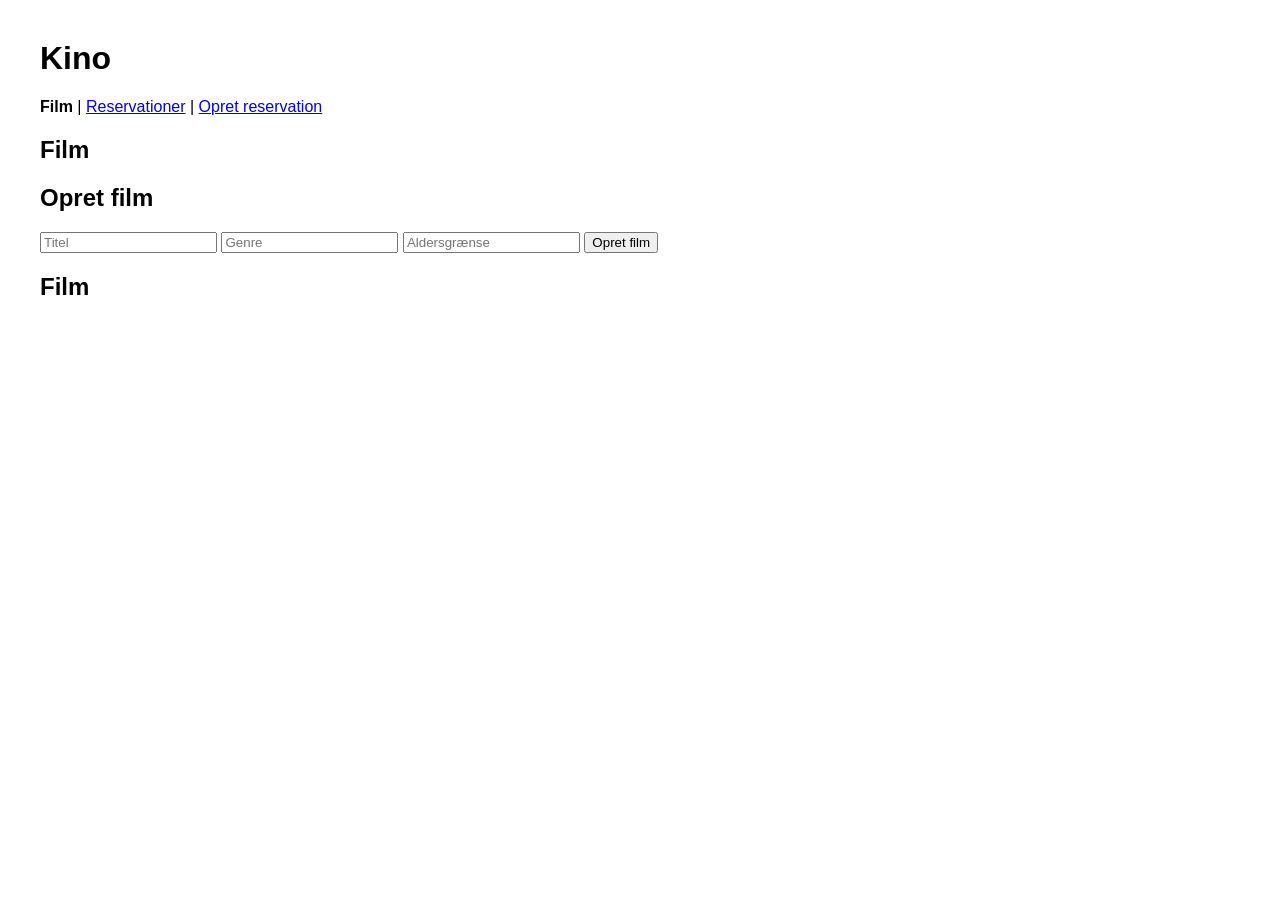
==== src/main/resources/static/html/index.html @ d99508af "Oprettet upcoming showings, backend og frontend" ====
<!DOCTYPE html>
<html lang="da">
<head>
    <meta charset="UTF-8">
    <title>Kino</title>
    <link rel="stylesheet" href="../css/style.css">
</head>
<body>

<h1>Kino</h1>
<strong>Film</strong> | <a href="reservations.html">Reservationer</a> | <a href="opret-reservation.html">Opret reservation</a>


<h2>Film</h2>
<h2>Opret film</h2>

<form id="movie-form">
    <input id="title" type="text" placeholder="Titel" required>
    <input id="genre" type="text" placeholder="Genre" required>
    <input id="ageLimit" type="number" placeholder="Aldersgrænse" required>

    <button type="submit">Opret film</button>
</form>

<h2>Film</h2>
<div id="movie-list"></div>

<script src="../js/app.js"></script>

</body>
</html>
---- src/main/resources/static/css/style.css ----
body {
    font-family: Arial, sans-serif;
    margin: 40px;
}

#movie-list div {
    border: 1px solid #ccc;
    padding: 15px;
    margin-bottom: 10px;
}

#reservation-list .reservation {
    border: 1px solid #ccc;
    padding: 15px;
    margin-bottom: 10px;
}

.empty-message {
    padding: 15px;
    background-color: #f5f5f5;
    border: 1px dashed #999;
    font-style: italic;
}

#reservation-form select,
#reservation-form input {
    display: block;
    margin: 6px 0 12px;
    padding: 6px;
}

.screen {
    width: 420px;
    max-width: 100%;
    margin-bottom: 15px;
    padding: 4px;
    text-align: center;
    background-color: #ddd;
    font-size: 12px;
    letter-spacing: 4px;
}

.seat-row {
    display: flex;
    align-items: center;
    gap: 4px;
    margin-bottom: 4px;
}

.row-label {
    width: 20px;
    font-size: 12px;
    color: #666;
}

.seat {
    width: 30px;
    height: 30px;
    border: 1px solid #999;
    border-radius: 4px;
    background-color: #fff;
    font-size: 11px;
    cursor: pointer;
}

.seat.selected {
    background-color: #2e7d32;
    border-color: #2e7d32;
    color: #fff;
}

.seat.reserved {
    background-color: #ccc;
    color: #888;
    cursor: not-allowed;
}

.message {
    margin-top: 15px;
    padding: 15px;
}

.message.success {
    background-color: #e8f5e9;
    border: 1px solid #2e7d32;
}

.message.error {
    background-color: #ffebee;
    border: 1px solid #c62828;
}
.cancel-button {
    padding: 6px 12px;
    background-color: #c62828;
    border: none;
    border-radius: 4px;
    color: #fff;
    cursor: pointer;
}
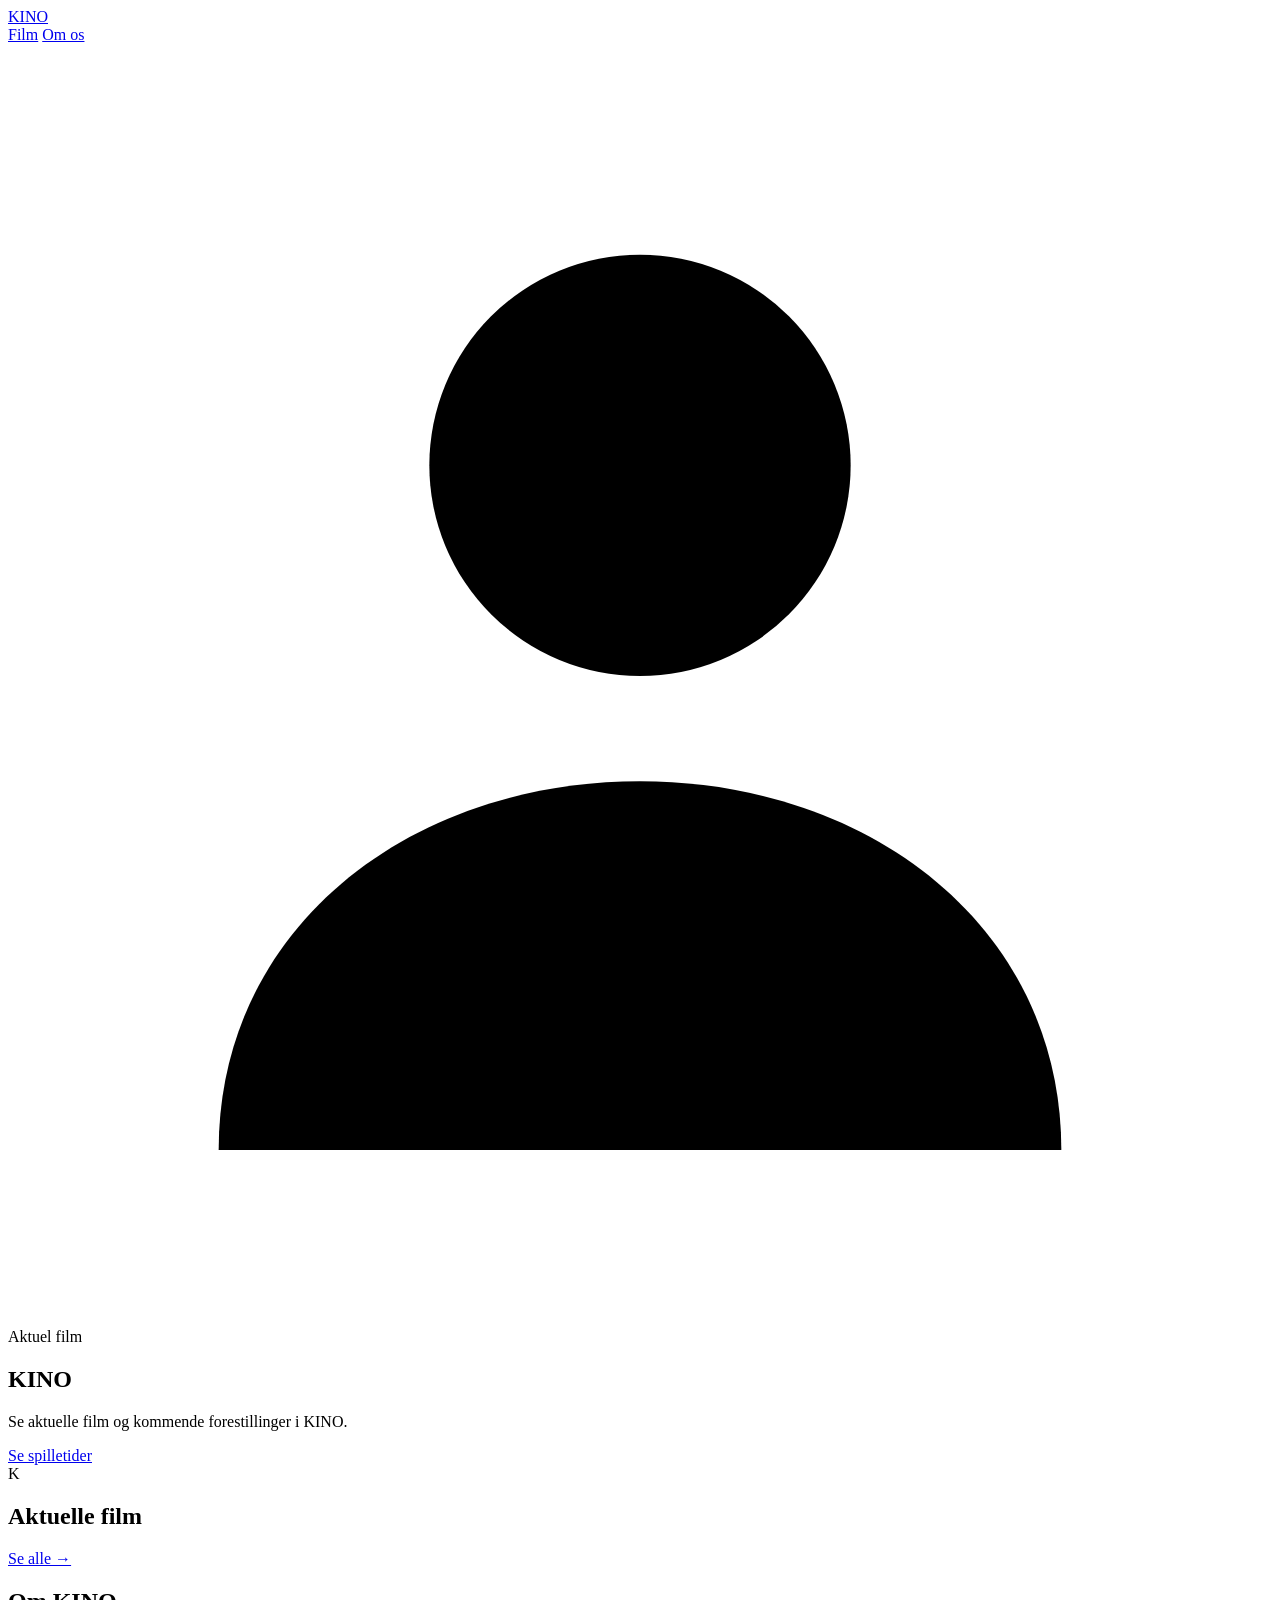
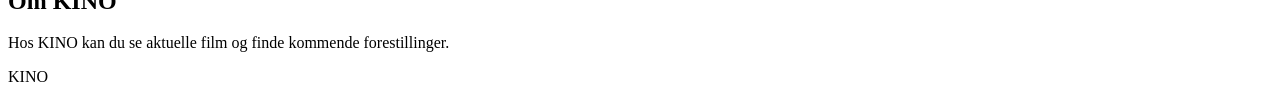
==== commit c92b93df: "Lavet index side" ====
--- a/src/main/resources/static/html/index.html
+++ b/src/main/resources/static/html/index.html
@@ -2,30 +2,96 @@
 <html lang="da">
 <head>
     <meta charset="UTF-8">
-    <title>Kino</title>
-    <link rel="stylesheet" href="../css/style.css">
+    <title>KINO</title>
+    <link rel="stylesheet" href="/css/style.css?v=10">
 </head>
 <body>
 
-<h1>Kino</h1>
-<strong>Film</strong> | <a href="reservations.html">Reservationer</a> | <a href="opret-reservation.html">Opret reservation</a>
+<header class="topbar">
 
+    <a href="index.html" class="brand">KINO</a>
 
-<h2>Film</h2>
-<h2>Opret film</h2>
+    <nav class="main-nav">
+        <a href="#current-movies">Film</a>
+        <a href="#about">Om os</a>
+    </nav>
 
-<form id="movie-form">
-    <input id="title" type="text" placeholder="Titel" required>
-    <input id="genre" type="text" placeholder="Genre" required>
-    <input id="ageLimit" type="number" placeholder="Aldersgrænse" required>
+    <div class="header-actions">
+        <a href="movies.html"
+           class="user-button"
+           aria-label="Gå til administration"
+           title="Administration">
 
-    <button type="submit">Opret film</button>
-</form>
+            <svg viewBox="0 0 24 24" aria-hidden="true">
+                <circle cx="12" cy="8" r="4"></circle>
+                <path d="M4 21c0-4.2 3.6-7 8-7s8 2.8 8 7"></path>
+            </svg>
 
-<h2>Film</h2>
-<div id="movie-list"></div>
+        </a>
+    </div>
 
-<script src="../js/app.js"></script>
+</header>
+
+<main>
+    <section class="hero">
+        <div class="hero-overlay"></div>
+
+        <div class="hero-content">
+
+            <p class="hero-label">Aktuel film</p>
+
+            <h1 id="featured-title">KINO</h1>
+
+            <div id="featured-information"
+                 class="movie-information">
+            </div>
+
+            <p class="hero-description">
+                Se aktuelle film og kommende forestillinger i KINO.
+            </p>
+
+            <a href="upcoming-showings.html"
+               class="showtimes-button">
+                Se spilletider
+            </a>
+        </div>
+        <div class="hero-poster">
+            <span id="featured-letter">K</span>
+        </div>
+    </section>
+
+    <section id="current-movies"
+             class="movies-section">
+
+        <div class="section-header">
+
+            <h2>Aktuelle film</h2>
+
+            <a href="movies.html">
+                Se alle →
+            </a>
+        </div>
+
+        <div id="movie-list"
+             class="movie-grid">
+        </div>
+
+    </section>
+
+    <section id="about"
+             class="about-section">
+        <h2>Om KINO</h2>
+        <p>
+            Hos KINO kan du se aktuelle film og finde kommende forestillinger.
+        </p>
+    </section>
+
+</main>
+<footer>
+    <span>KINO</span>
+</footer>
+
+<script src="/js/index.js?v=10"></script>
 
 </body>
 </html>
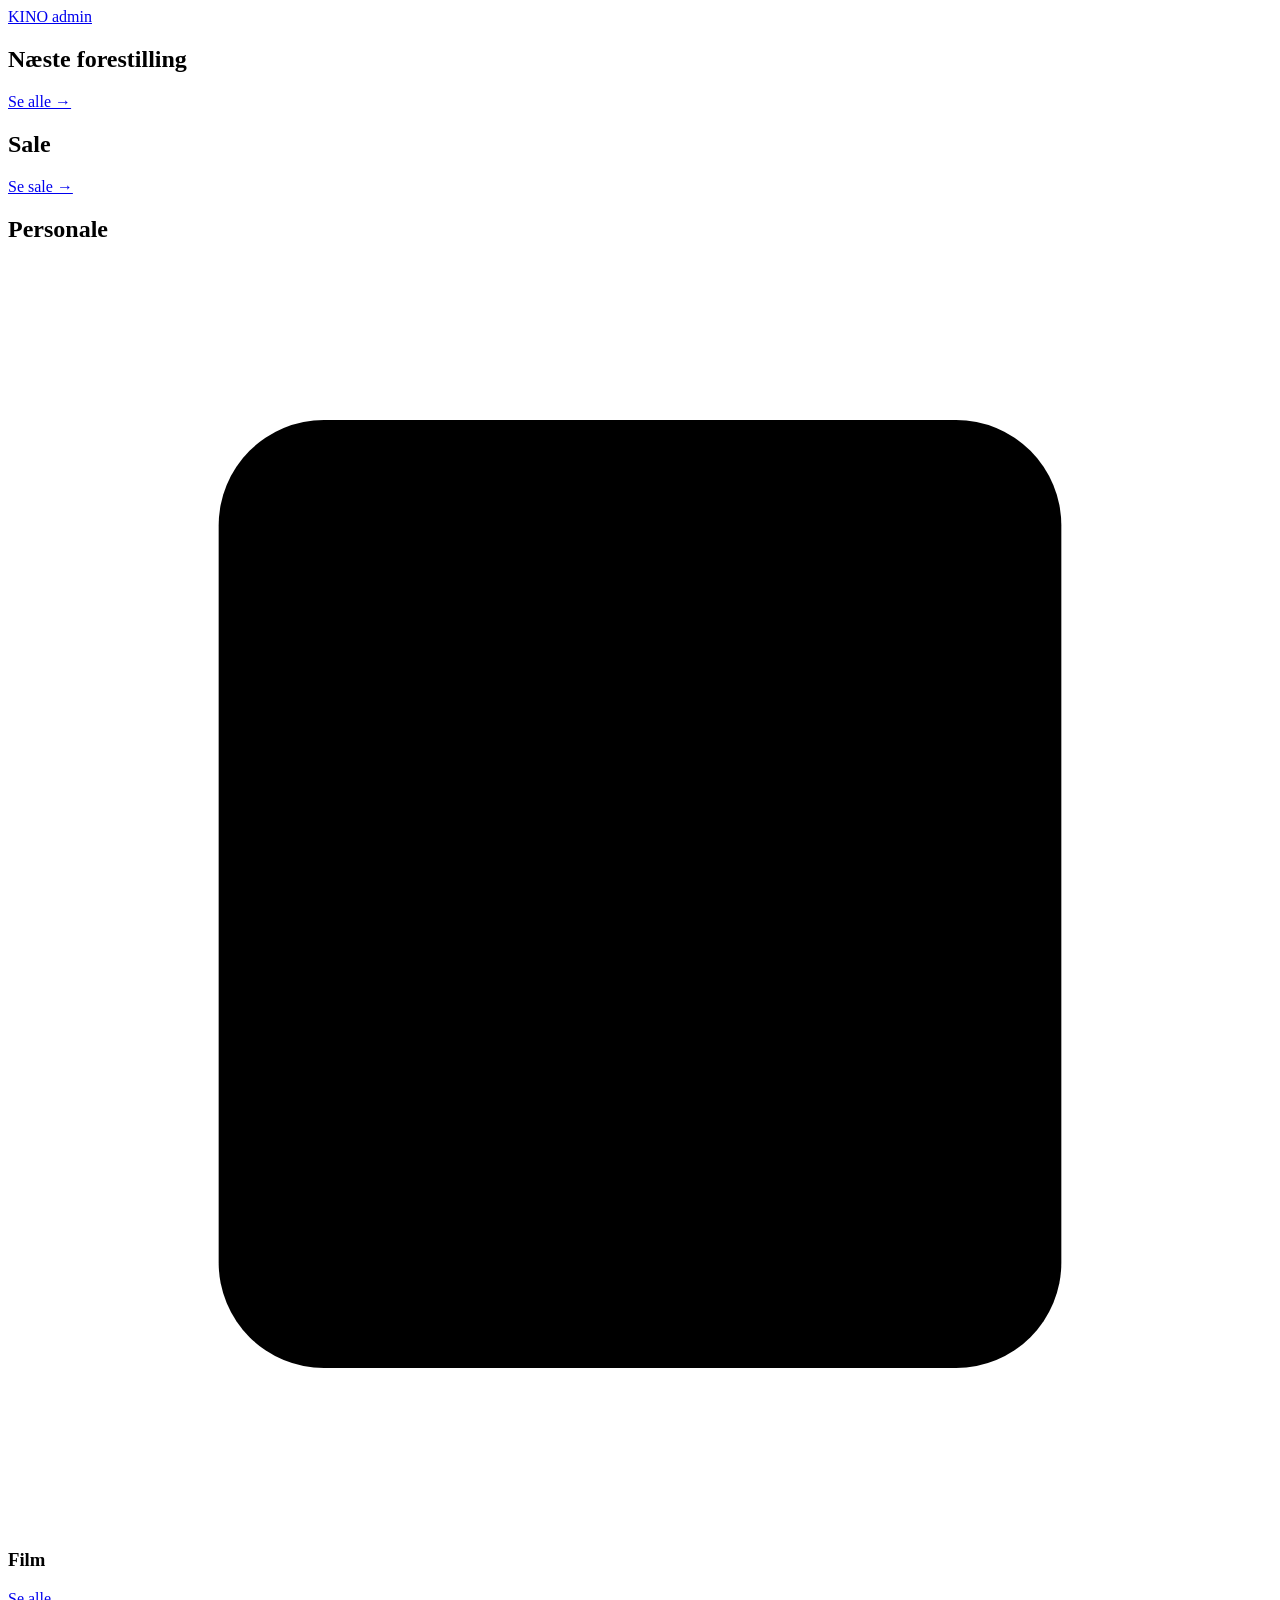
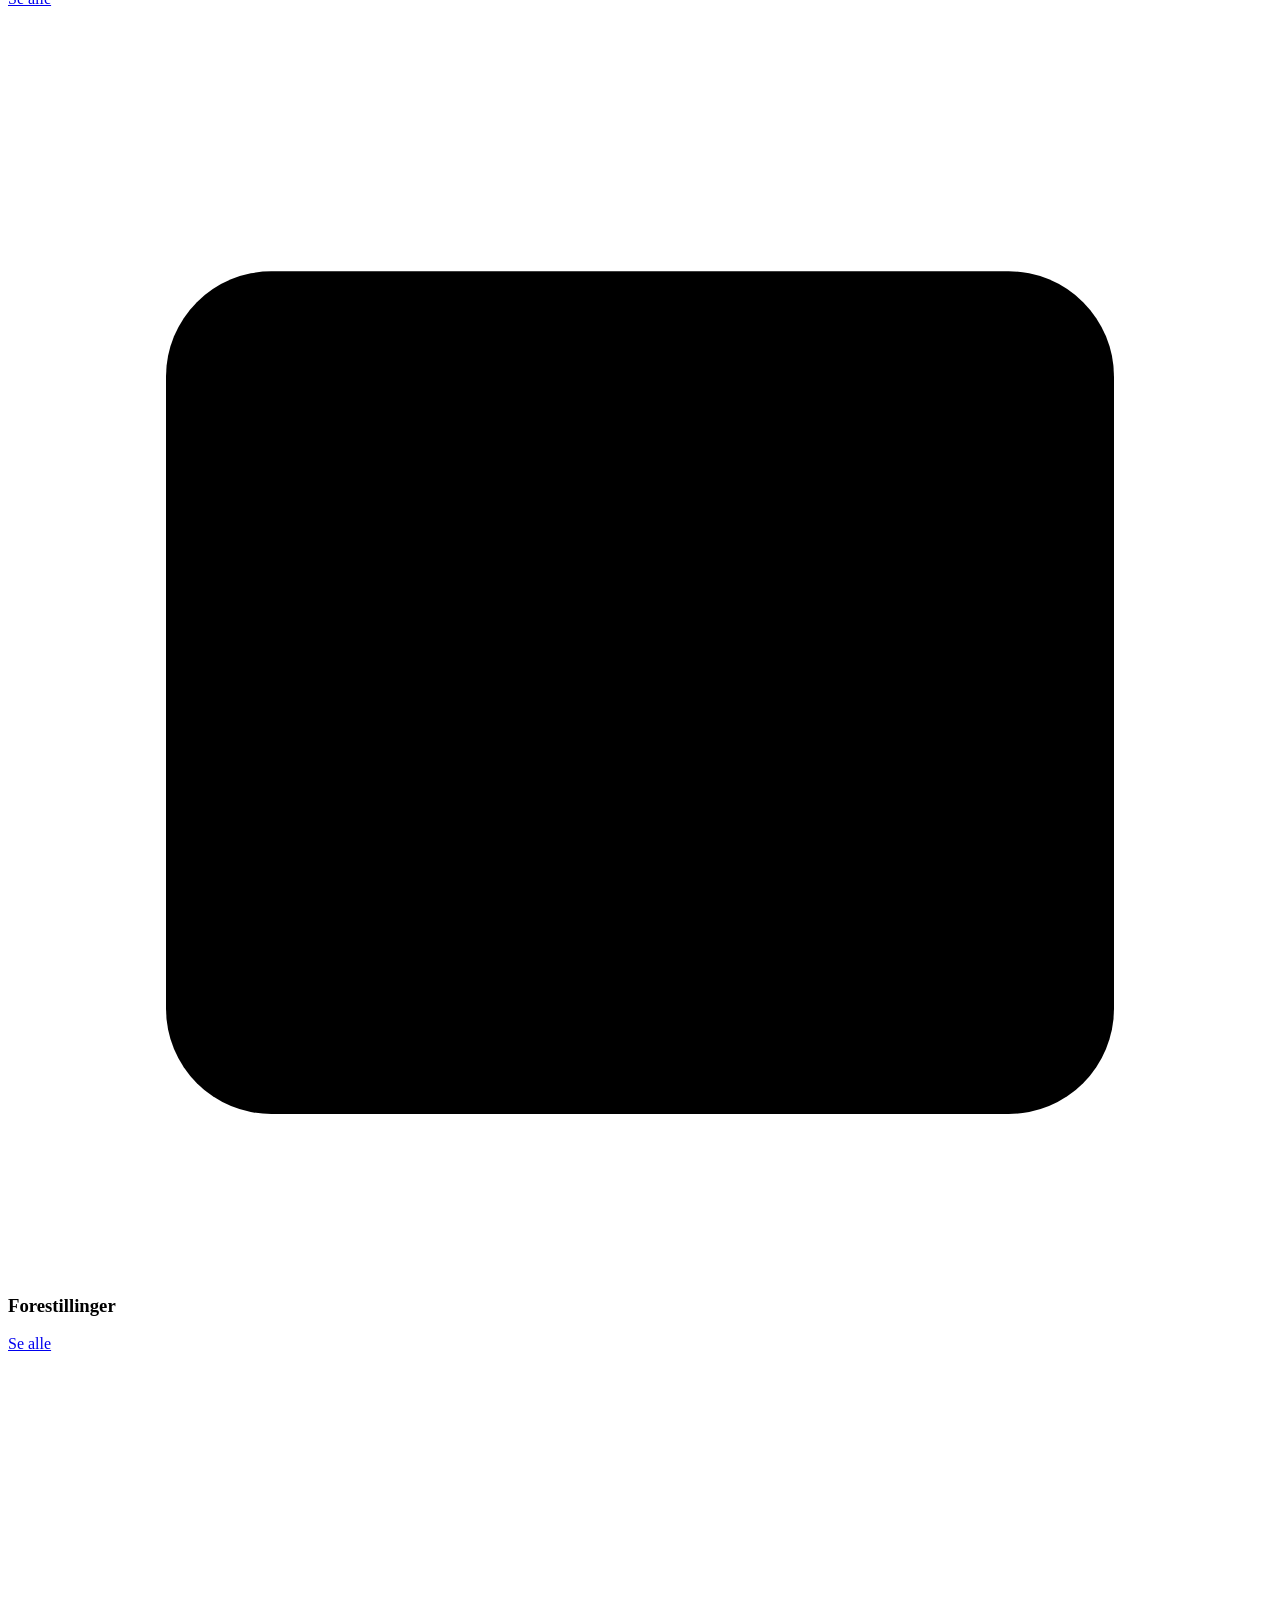
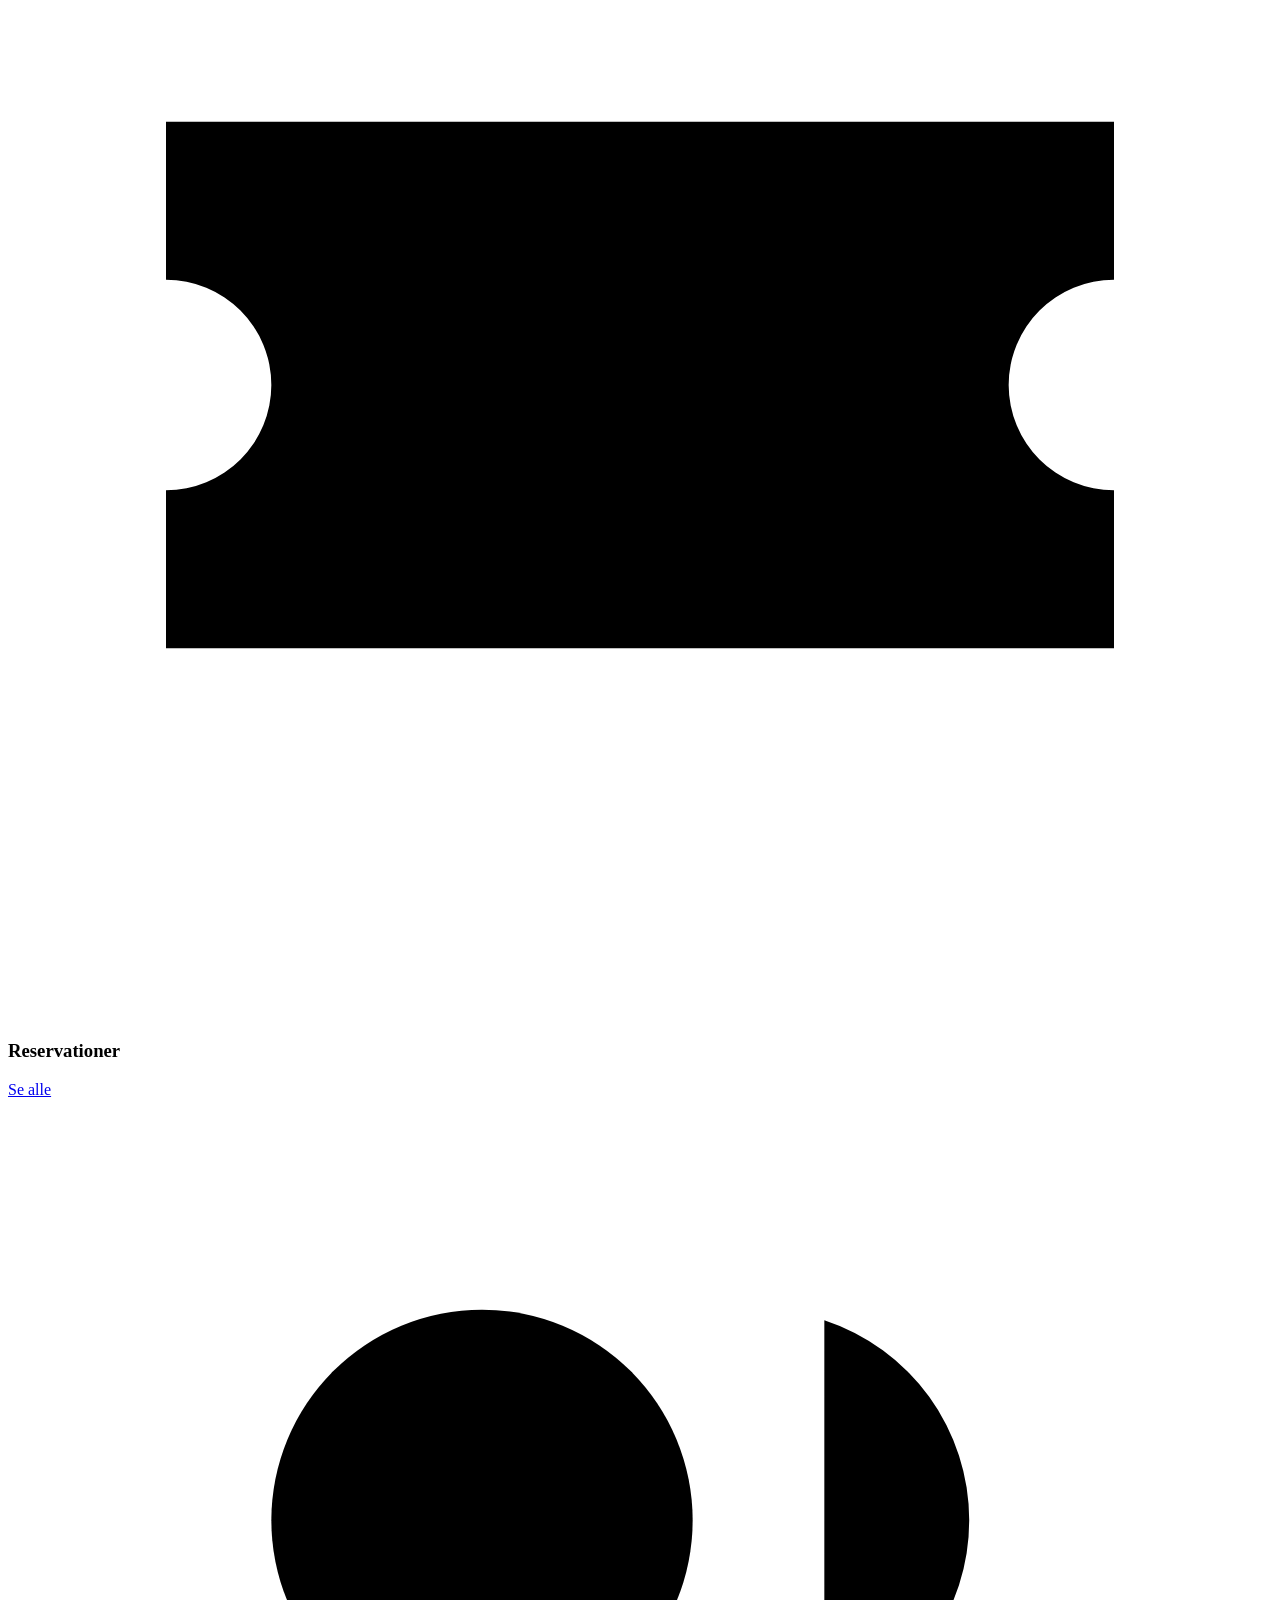
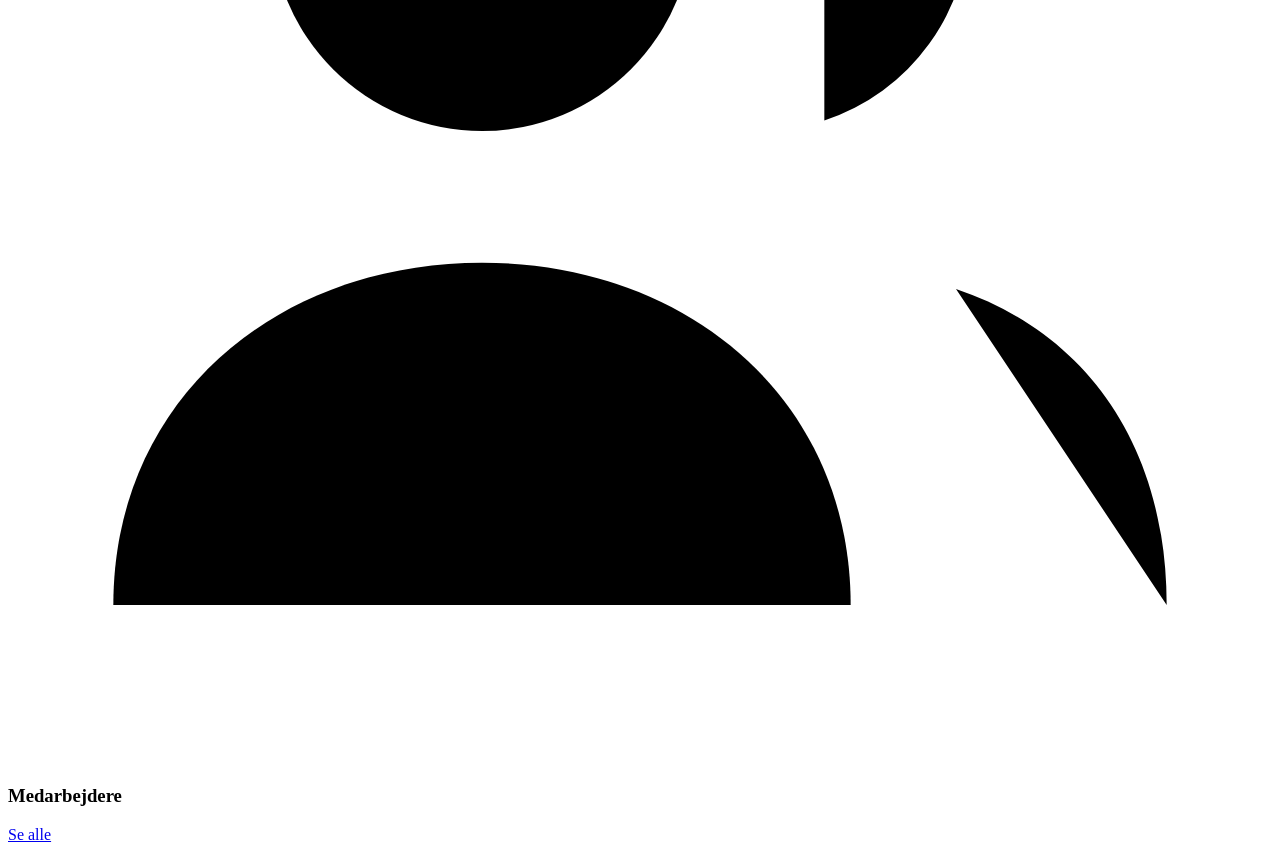
==== commit 8e498dff: "Index ændret" ====
--- a/src/main/resources/static/html/index.html
+++ b/src/main/resources/static/html/index.html
@@ -2,96 +2,124 @@
 <html lang="da">
 <head>
     <meta charset="UTF-8">
-    <title>KINO</title>
-    <link rel="stylesheet" href="/css/style.css?v=10">
+    <meta name="viewport" content="width=device-width, initial-scale=1">
+    <title>KINO admin</title>
+
+    <link rel="preconnect" href="https://fonts.googleapis.com">
+    <link rel="preconnect" href="https://fonts.gstatic.com" crossorigin>
+    <link href="https://fonts.googleapis.com/css2?family=Figtree:wght@400;500;600;700;800&display=swap"
+          rel="stylesheet">
+
+    <link rel="stylesheet" href="/css/index.css?v=1">
 </head>
 <body>
 
 <header class="topbar">
-
-    <a href="index.html" class="brand">KINO</a>
-
-    <nav class="main-nav">
-        <a href="#current-movies">Film</a>
-        <a href="#about">Om os</a>
-    </nav>
-
-    <div class="header-actions">
-        <a href="movies.html"
-           class="user-button"
-           aria-label="Gå til administration"
-           title="Administration">
-
-            <svg viewBox="0 0 24 24" aria-hidden="true">
-                <circle cx="12" cy="8" r="4"></circle>
-                <path d="M4 21c0-4.2 3.6-7 8-7s8 2.8 8 7"></path>
-            </svg>
-
-        </a>
-    </div>
-
+    <a href="index.html" class="brand">
+        KINO <span>admin</span>
+    </a>
 </header>
 
-<main>
-    <section class="hero">
-        <div class="hero-overlay"></div>
+<main class="dashboard">
 
-        <div class="hero-content">
+    <section class="next-panel">
 
-            <p class="hero-label">Aktuel film</p>
+        <div class="panel-header">
+            <h1>Næste forestilling</h1>
 
-            <h1 id="featured-title">KINO</h1>
-
-            <div id="featured-information"
-                 class="movie-information">
-            </div>
-
-            <p class="hero-description">
-                Se aktuelle film og kommende forestillinger i KINO.
-            </p>
-
-            <a href="upcoming-showings.html"
-               class="showtimes-button">
-                Se spilletider
-            </a>
-        </div>
-        <div class="hero-poster">
-            <span id="featured-letter">K</span>
-        </div>
-    </section>
-
-    <section id="current-movies"
-             class="movies-section">
-
-        <div class="section-header">
-
-            <h2>Aktuelle film</h2>
-
-            <a href="movies.html">
+            <a href="upcoming-showings.html">
                 Se alle →
             </a>
         </div>
 
-        <div id="movie-list"
-             class="movie-grid">
-        </div>
+        <div id="next-showing" class="next-showing"></div>
 
     </section>
 
-    <section id="about"
-             class="about-section">
-        <h2>Om KINO</h2>
-        <p>
-            Hos KINO kan du se aktuelle film og finde kommende forestillinger.
-        </p>
+    <aside class="side-column">
+
+        <section class="card">
+
+            <div class="card-header">
+                <h2>Sale</h2>
+
+                <a href="theatre.html">
+                    Se sale →
+                </a>
+            </div>
+
+            <div id="theatre-list" class="theatre-list"></div>
+
+        </section>
+
+        <section class="card staff-card">
+            <h2>Personale</h2>
+
+            <ul id="employee-list" class="staff-list"></ul>
+        </section>
+
+    </aside>
+
+    <section class="shortcut-grid">
+
+        <article class="shortcut-card">
+            <div class="shortcut-icon">
+                <svg viewBox="0 0 24 24" aria-hidden="true">
+                    <rect x="4" y="3" width="16" height="18" rx="2"></rect>
+                    <path d="M8 3v18M16 3v18M4 8h4M4 12h4M4 16h4M16 8h4M16 12h4M16 16h4"></path>
+                </svg>
+            </div>
+
+            <h3>Film</h3>
+
+            <a href="movies.html" class="shortcut-button">Se alle</a>
+        </article>
+
+        <article class="shortcut-card">
+            <div class="shortcut-icon">
+                <svg viewBox="0 0 24 24" aria-hidden="true">
+                    <rect x="3" y="5" width="18" height="16" rx="2"></rect>
+                    <path d="M3 10h18M8 3v4M16 3v4"></path>
+                </svg>
+            </div>
+
+            <h3>Forestillinger</h3>
+
+            <a href="upcoming-showings.html" class="shortcut-button">Se alle</a>
+        </article>
+
+        <article class="shortcut-card">
+            <div class="shortcut-icon">
+                <svg viewBox="0 0 24 24" aria-hidden="true">
+                    <path d="M3 7h18v3a2 2 0 0 0 0 4v3H3v-3a2 2 0 0 0 0-4z"></path>
+                    <path d="M14 7v10"></path>
+                </svg>
+            </div>
+
+            <h3>Reservationer</h3>
+
+            <a href="reservations.html" class="shortcut-button">Se alle</a>
+        </article>
+
+        <article class="shortcut-card">
+            <div class="shortcut-icon">
+                <svg viewBox="0 0 24 24" aria-hidden="true">
+                    <circle cx="9" cy="8" r="4"></circle>
+                    <path d="M2 21c0-3.9 3.1-6.5 7-6.5s7 2.6 7 6.5"></path>
+                    <path d="M15.5 4.2a4 4 0 0 1 0 7.6M18 15c2.4.8 4 2.9 4 6"></path>
+                </svg>
+            </div>
+
+            <h3>Medarbejdere</h3>
+
+            <a href="employees.html" class="shortcut-button">Se alle</a>
+        </article>
+
     </section>
 
 </main>
-<footer>
-    <span>KINO</span>
-</footer>
 
-<script src="/js/index.js?v=10"></script>
+<script src="/js/index.js?v=11"></script>
 
 </body>
-</html>+</html>
